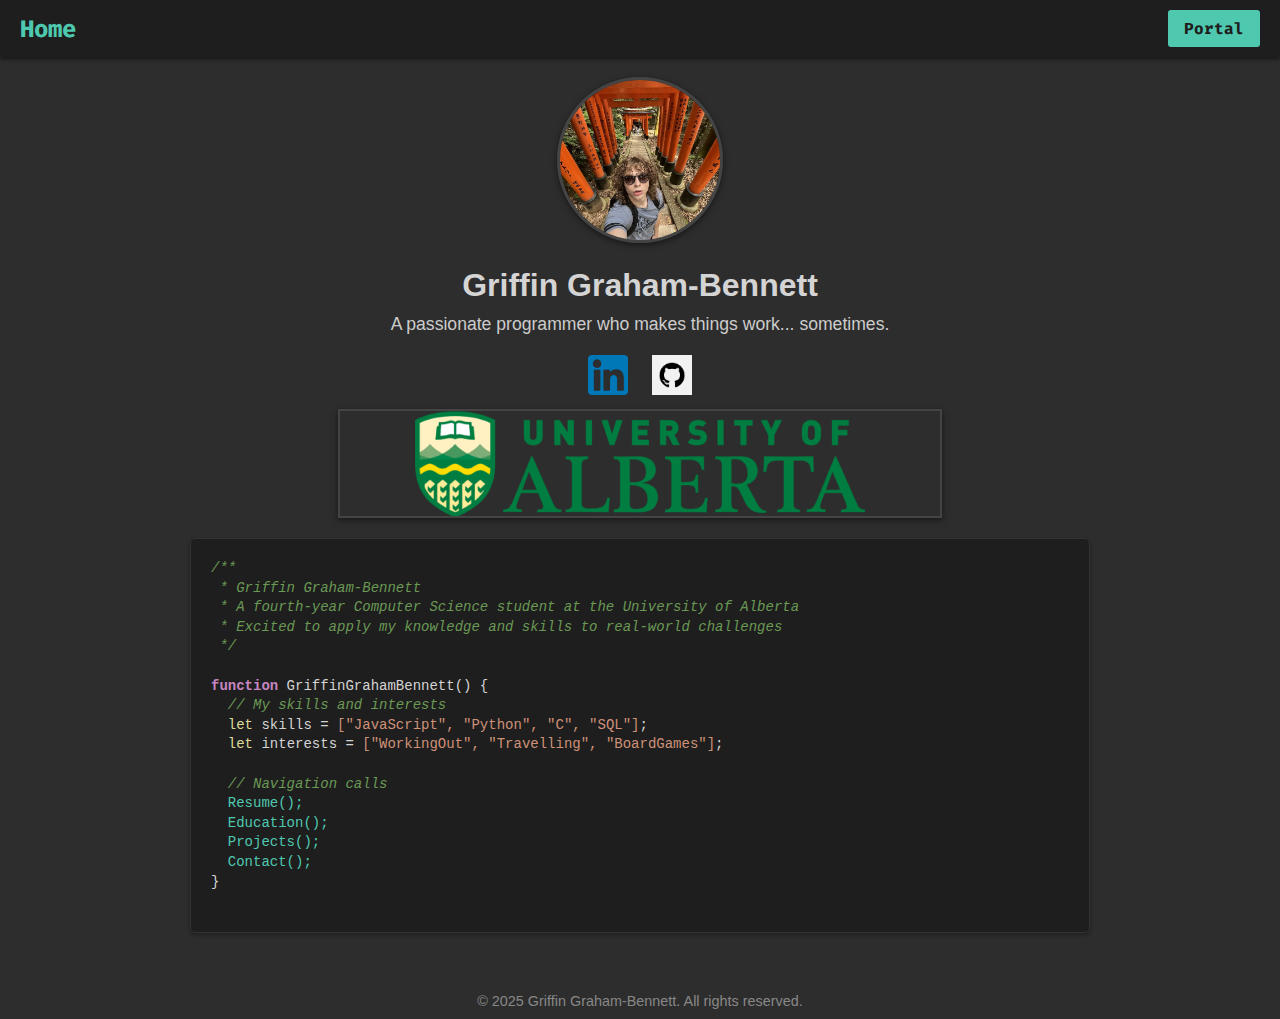
==== index.html @ 87355b48 "Update index.html" ====
<!DOCTYPE html>
<html lang="en">
<head>
  <meta charset="UTF-8" />
  <title>Griffin Graham-Bennett - Home</title>
  
  <link rel="stylesheet" href="css/styles.css">
</head>
<body>
  <!-- TOP BAR -->
  <div class="topbar">
    <h1 class="title">Home</h1>
    <div class="dropdown">
      <button class="dropbtn" onclick="toggleDropdown()">Portal</button>
      <div class="dropdown-content" id="myDropdown">
        <a href="resume.html">Resume()</a>
        <a href="education.html">Education()</a>
        <a href="projects.html">Projects()</a>
        <a href="contact.html">Contact()</a>
      </div>
    </div>
  </div>

  <div class="container">

    <img src="img/selfieLowRes.jpg" alt="Profile Picture" class="profile-pic" />

    <h1 class="name">Griffin Graham-Bennett</h1>
    <p class="intro-text">
      A passionate programmer who makes things work... sometimes.
    </p>

    <div class="social-links">
      <a href="https://www.linkedin.com/in/your-linkedin-profile" target="_blank">
        <img src="img/linkedin-icon.png" alt="LinkedIn">
      </a>
      <a href="https://github.com/griffgb" target="_blank">
        <img src="img/github-icon.png" alt="GitHub">
      </a>

      <div class="image-below">
        <img src="img/uofa.png" alt="University banner">
      </div>
    </div>

    <div class="code-block-dark">
      <pre>
<span class="comment">/**
 * Griffin Graham-Bennett
 * A fourth-year Computer Science student at the University of Alberta
 * Excited to apply my knowledge and skills to real-world challenges
 */</span>

<span class="function-name">function</span> GriffinGrahamBennett() &#123;
  <span class="comment">// My skills and interests</span>
  <span class="variable">let</span> skills = <span class="string">["JavaScript", "Python", "C", "SQL"]</span>;
  <span class="variable">let</span> interests = <span class="string">["WorkingOut", "Travelling", "BoardGames"]</span>;

  <span class="comment">// Navigation calls</span>
  <a href="resume.html" class="nav-call">Resume();</a>
  <a href="education.html" class="nav-call">Education();</a>
  <a href="projects.html" class="nav-call">Projects();</a>
  <a href="contact.html" class="nav-call">Contact();</a>
&#125;
      </pre>
    </div>
  </div>

  <footer>
    &copy; 2025 Griffin Graham-Bennett. All rights reserved.
  </footer>

  <script src="js/dropdown.js"></script>
</body>
</html>
---- css/styles.css ----
/* -----------------------
   1) BASE & FONT IMPORTS
------------------------ */
@import url('https://fonts.googleapis.com/css2?family=Fira+Code:wght@400&display=swap');

/* Dark background & light text throughout */
html, body {
  margin: 0;
  padding: 0;
  font-family: Arial, sans-serif;
  background: #2D2D2D; /* Dark background */
  color: #D4D4D4;      /* Light text color */
}

/* For easy page containers */
.container {
  max-width: 900px;
  margin: 0 auto;
  padding: 20px;
  text-align: center;
}

/* -----------------------
   2) TOP BAR / HEADER
------------------------ */
.topbar {
  display: flex;
  justify-content: space-between;
  align-items: center;
  background-color: #1E1E1E;
  padding: 10px 20px;
  box-shadow: 0 2px 4px rgba(0,0,0,0.5);
}

/* Code-like font for page titles */
.topbar .title {
  font-family: 'Fira Code', monospace; 
  font-size: 1.5em;
  color: #4EC9B0; /* highlight color */
  margin: 0;
}

/* Dropdown container */
.dropdown {
  position: relative;
  display: inline-block;
}
/* Dropdown button */
.dropbtn {
  background-color: #4EC9B0; 
  color: #1E1E1E;
  padding: 8px 16px;
  font-size: 1em;
  border: none;
  border-radius: 3px;
  cursor: pointer;
  font-weight: bold;
  font-family: 'Fira Code', monospace;
}
.dropbtn:hover {
  opacity: 0.8;
}
/* Dropdown menu itself */
.dropdown-content {
  display: none; /* hidden by default */
  position: absolute;
  right: 0;
  background-color: #1E1E1E;
  min-width: 130px;
  box-shadow: 0 2px 4px rgba(0,0,0,0.5);
  border: 1px solid #333;
  border-radius: 3px;
  z-index: 5;
}
.dropdown-content a {
  color: #4EC9B0; 
  text-decoration: none;
  display: block;
  padding: 10px;
  font-family: Consolas, "Courier New", monospace;
  font-size: 0.9em;
  border-bottom: 1px solid #333;
}
.dropdown-content a:last-child {
  border-bottom: none;
}
.dropdown-content a:hover {
  background-color: #333;
  text-decoration: underline;
}
/* Show class toggled by JS */
.show {
  display: block;
}

/* -----------------------
   3) FOOTER
------------------------ */
footer {
  text-align: center;
  color: #888;
  padding: 10px 0;
  margin-top: 30px;
  font-size: 0.9em;
}

/* -----------------------
   4) SHARED ELEMENTS / STYLES
------------------------ */
/* Profile pictures, etc. */
.profile-pic {
  width: 160px;
  height: 160px;
  border-radius: 50%;
  object-fit: cover;
  margin-bottom: 20px;
  border: 3px solid #444;
  box-shadow: 0 2px 6px rgba(0, 0, 0, 0.5);
}
h1.name {
  font-size: 2em;
  font-weight: bold;
  margin: 0;
  margin-bottom: 10px;
}
.intro-text {
  margin: 0 0 20px 0;
  font-size: 1.1em;
  color: #CCCCCC;
}

/* Social link icons */
.social-links {
  margin: 15px 0 10px 0; 
}
.social-links a {
  display: inline-block;
  margin: 0 10px;
}
.social-links a img {
  width: 40px;
  height: 40px;
  transition: opacity 0.2s;
}
.social-links a img:hover {
  opacity: 0.7;
}

/* Example banner image below icons */
.image-below {
  margin-top: 10px; 
  margin-bottom: 0; 
}
.image-below img {
  display: block;
  width: 70%;
  max-width: 600px;
  height: 105px;
  object-fit: cover;
  margin: 0 auto; 
  border: 2px solid #444;
  box-shadow: 0 2px 6px rgba(0,0,0,0.5);
}

/* -----------------------
   5) CODE BLOCK (VS CODE THEME)
------------------------ */
.code-block-dark {
  background-color: #1E1E1E; 
  color: #D4D4D4;
  text-align: left;
  padding: 20px;
  border-radius: 5px;
  font-family: Consolas, "Courier New", monospace;
  border: 1px solid #333;
  box-shadow: 0 2px 4px rgba(0, 0, 0, 0.3);
  margin-top: 20px; 
}
.code-block-dark pre {
  margin: 0;
  line-height: 1.4;
  font-size: 14px;
}
/* Syntax highlighting */
.comment {
  color: #6A9955; 
  font-style: italic;
}
.function-name {
  color: #C586C0; 
  font-weight: bold;
}
.variable {
  color: #DCDC9A; 
}
.string {
  color: #CE9178; 
}
/* Nav calls inside code snippet */
.nav-call {
  color: #4EC9B0; 
  text-decoration: none;
  font-weight: normal; 
  margin-right: 10px;
}
.nav-call:hover {
  text-decoration: underline;
}

.video-gallery {
    display: flex;               /* Enable flexbox for alignment */
    gap: 15px;                   /* Add space between videos */
    justify-content: center;     /* Center the videos */
    margin: 20px 0;              /* Add spacing around the gallery */
    flex-wrap: wrap;             /* Allow wrapping on smaller screens */
  }
  
  .video-gallery video {
    width: 45%;                  /* Each video takes up 45% of the container width */
    max-width: 400px;            /* Set a maximum width for larger screens */
    border: 2px solid #444;      /* Add a border for styling */
    border-radius: 5px;          /* Rounded corners */
    box-shadow: 0 2px 6px rgba(0, 0, 0, 0.5); /* Subtle shadow */
    background-color: #000;      /* Background color for fallback */
  }
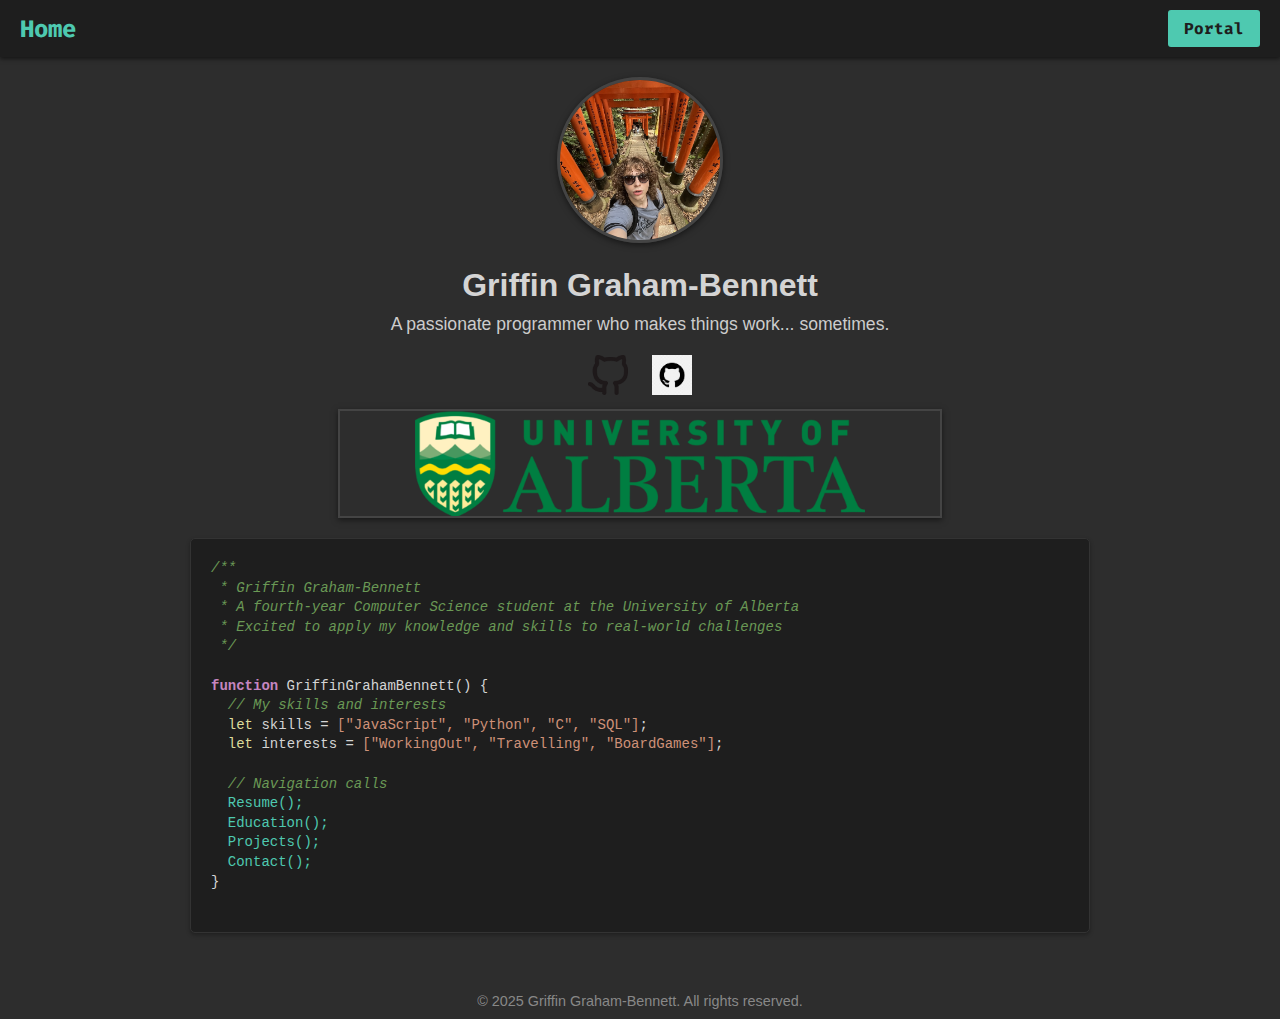
==== commit 4a5f3a6f: "sd" ====
--- a/index.html
+++ b/index.html
@@ -32,7 +32,7 @@
 
     <div class="social-links">
       <a href="https://www.linkedin.com/in/your-linkedin-profile" target="_blank">
-        <img src="img/linkedin-icon.png" alt="LinkedIn">
+        <img src="img/github-cool.png" alt="LinkedIn">
       </a>
       <a href="https://github.com/griffgb" target="_blank">
         <img src="img/github-icon.png" alt="GitHub">
--- a/css/styles.css
+++ b/css/styles.css
@@ -207,20 +207,34 @@
   text-decoration: underline;
 }
 
-.video-gallery {
-    display: flex;               /* Enable flexbox for alignment */
-    gap: 15px;                   /* Add space between videos */
-    justify-content: center;     /* Center the videos */
-    margin: 20px 0;              /* Add spacing around the gallery */
-    flex-wrap: wrap;             /* Allow wrapping on smaller screens */
-  }
-  
-  .video-gallery video {
-    width: 45%;                  /* Each video takes up 45% of the container width */
-    max-width: 400px;            /* Set a maximum width for larger screens */
-    border: 2px solid #444;      /* Add a border for styling */
-    border-radius: 5px;          /* Rounded corners */
-    box-shadow: 0 2px 6px rgba(0, 0, 0, 0.5); /* Subtle shadow */
-    background-color: #000;      /* Background color for fallback */
-  }
-  
+/* Stacked Gallery: Project #1 */
+.stacked-gallery {
+  display: flex;
+  flex-direction: column; /* Stacks elements vertically */
+  align-items: center; /* Centers the video and image */
+  gap: 20px; /* Space between video and image */
+}
+
+.stacked-gallery video,
+.stacked-gallery img {
+  width: 80%; /* Adjust width as needed */
+  max-width: 800px;
+  height: auto; /* Maintains aspect ratio */
+  border-radius: 8px; /* Optional: Rounded corners */
+  box-shadow: 0 4px 8px rgba(0, 0, 0, 0.1); /* Optional: Subtle shadow */
+}
+
+/* Side-by-Side Gallery: Project #2 */
+.side-by-side-gallery {
+  display: flex;
+  justify-content: space-between; /* Ensures even spacing between videos */
+  gap: 20px; /* Space between videos */
+}
+
+.side-by-side-gallery video {
+  width: 48%; /* Each video takes up half the container width */
+  max-width: 100%;
+  height: auto; /* Maintains aspect ratio */
+  border-radius: 8px; /* Optional: Rounded corners */
+  box-shadow: 0 4px 8px rgba(0, 0, 0, 0.1); /* Optional: Subtle shadow */
+}
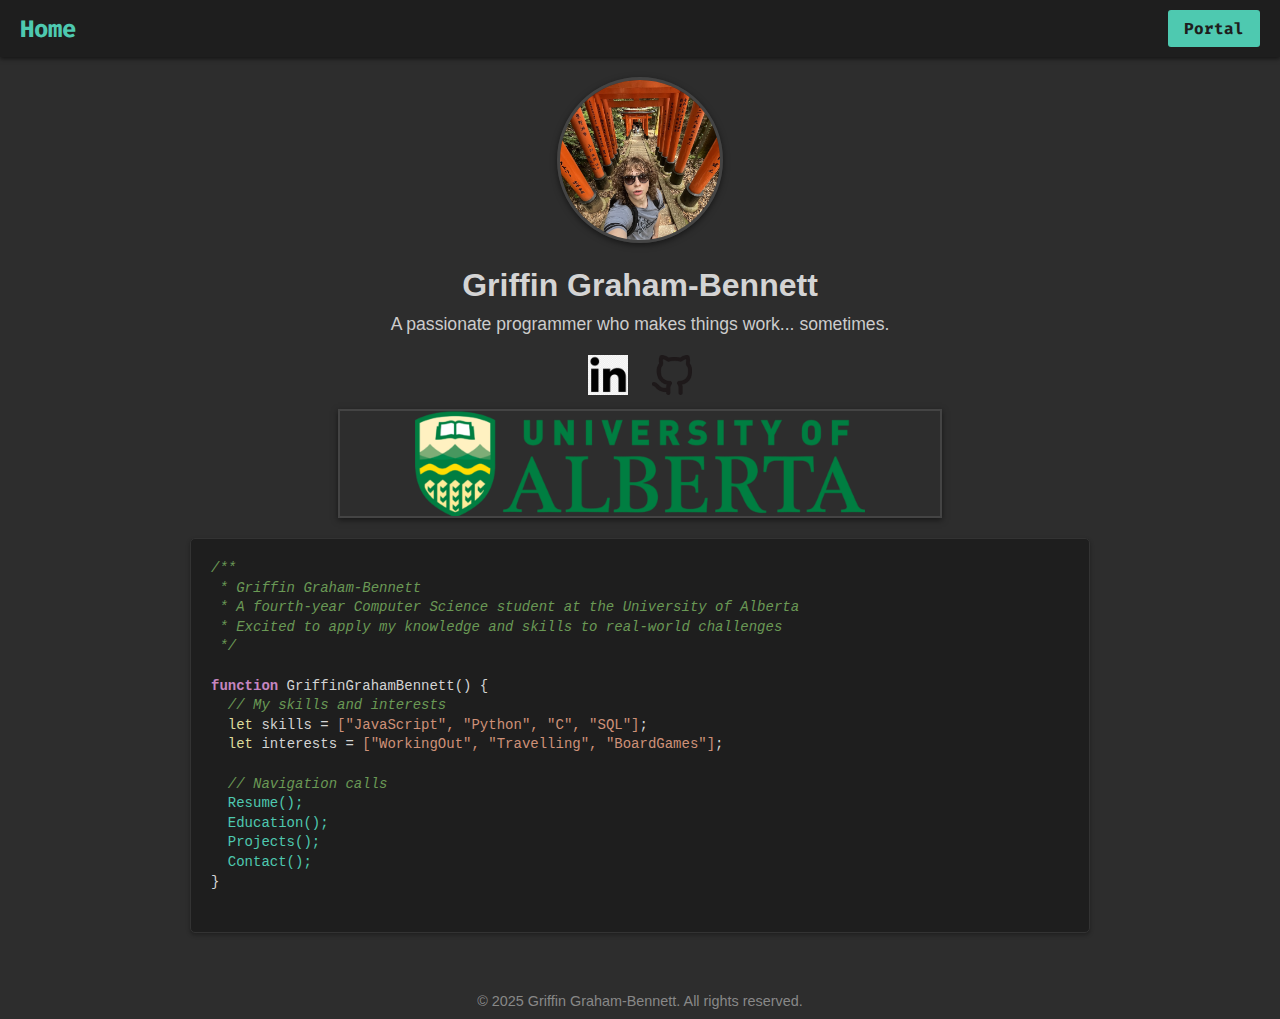
==== commit a325f9da: "idk" ====
--- a/index.html
+++ b/index.html
@@ -32,10 +32,10 @@
 
     <div class="social-links">
       <a href="https://www.linkedin.com/in/your-linkedin-profile" target="_blank">
-        <img src="img/github-cool.png" alt="LinkedIn">
+        <img src="img/linkedin-cool.png" alt="LinkedIn">
       </a>
       <a href="https://github.com/griffgb" target="_blank">
-        <img src="img/github-icon.png" alt="GitHub">
+        <img src="img/github-cool.png" alt="GitHub">
       </a>
 
       <div class="image-below">
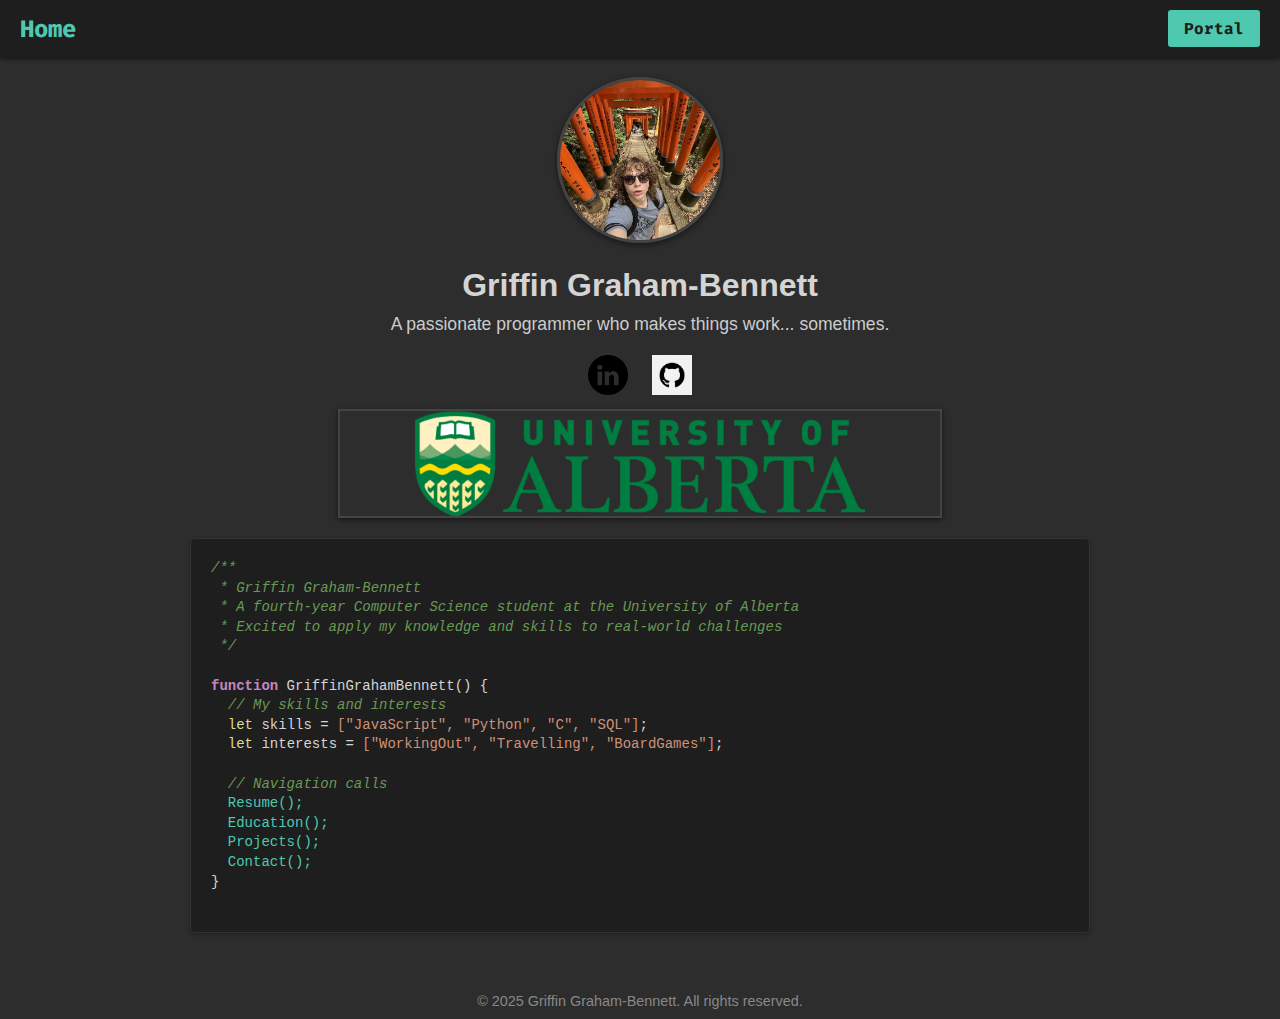
==== commit 9f233c24: "Update index.html" ====
--- a/index.html
+++ b/index.html
@@ -35,7 +35,7 @@
         <img src="img/linkedin-cool.png" alt="LinkedIn">
       </a>
       <a href="https://github.com/griffgb" target="_blank">
-        <img src="img/github-cool.png" alt="GitHub">
+        <img src="img/github-icon.png" alt="GitHub">
       </a>
 
       <div class="image-below">
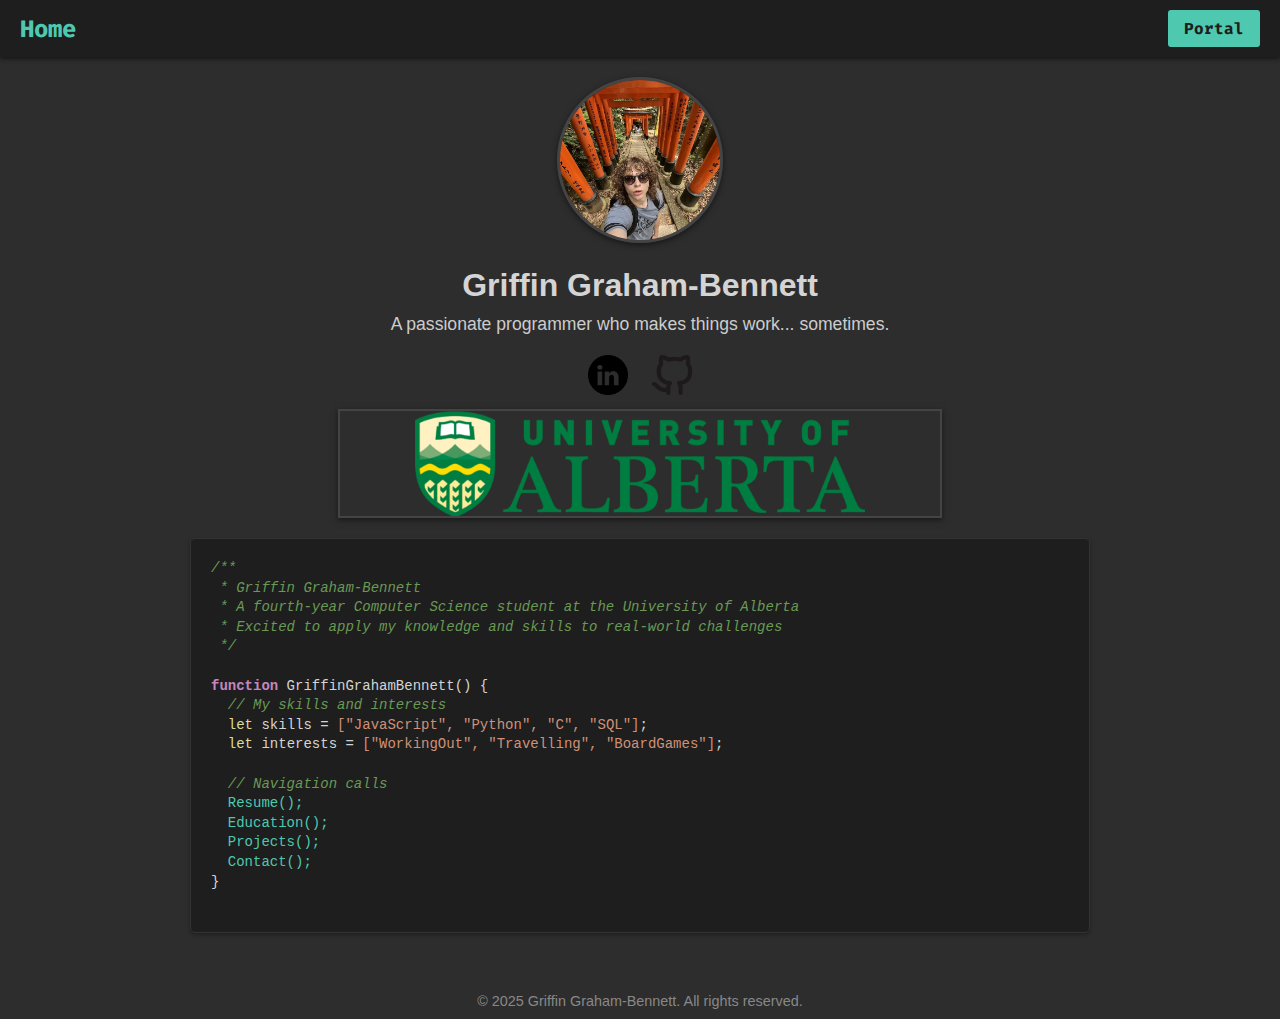
==== commit bccc715c: "syntax chnages" ====
--- a/index.html
+++ b/index.html
@@ -35,7 +35,7 @@
         <img src="img/linkedin-cool.png" alt="LinkedIn">
       </a>
       <a href="https://github.com/griffgb" target="_blank">
-        <img src="img/github-icon.png" alt="GitHub">
+        <img src="img/github-cool.png" alt="GitHub">
       </a>
 
       <div class="image-below">
--- a/css/styles.css
+++ b/css/styles.css
@@ -1,18 +1,14 @@
-/* -----------------------
-   1) BASE & FONT IMPORTS
------------------------- */
+
 @import url('https://fonts.googleapis.com/css2?family=Fira+Code:wght@400&display=swap');
 
-/* Dark background & light text throughout */
 html, body {
   margin: 0;
   padding: 0;
   font-family: Arial, sans-serif;
-  background: #2D2D2D; /* Dark background */
-  color: #D4D4D4;      /* Light text color */
-}
-
-/* For easy page containers */
+  background: #2D2D2D; 
+  color: #D4D4D4;      
+}
+
 .container {
   max-width: 900px;
   margin: 0 auto;
@@ -20,9 +16,6 @@
   text-align: center;
 }
 
-/* -----------------------
-   2) TOP BAR / HEADER
------------------------- */
 .topbar {
   display: flex;
   justify-content: space-between;
@@ -32,20 +25,19 @@
   box-shadow: 0 2px 4px rgba(0,0,0,0.5);
 }
 
-/* Code-like font for page titles */
+
 .topbar .title {
   font-family: 'Fira Code', monospace; 
   font-size: 1.5em;
-  color: #4EC9B0; /* highlight color */
-  margin: 0;
-}
-
-/* Dropdown container */
+  color: #4EC9B0; 
+  margin: 0;
+}
+
 .dropdown {
   position: relative;
   display: inline-block;
 }
-/* Dropdown button */
+
 .dropbtn {
   background-color: #4EC9B0; 
   color: #1E1E1E;
@@ -60,9 +52,9 @@
 .dropbtn:hover {
   opacity: 0.8;
 }
-/* Dropdown menu itself */
+
 .dropdown-content {
-  display: none; /* hidden by default */
+  display: none; 
   position: absolute;
   right: 0;
   background-color: #1E1E1E;
@@ -88,14 +80,11 @@
   background-color: #333;
   text-decoration: underline;
 }
-/* Show class toggled by JS */
+
 .show {
   display: block;
 }
 
-/* -----------------------
-   3) FOOTER
------------------------- */
 footer {
   text-align: center;
   color: #888;
@@ -104,10 +93,6 @@
   font-size: 0.9em;
 }
 
-/* -----------------------
-   4) SHARED ELEMENTS / STYLES
------------------------- */
-/* Profile pictures, etc. */
 .profile-pic {
   width: 160px;
   height: 160px;
@@ -129,7 +114,6 @@
   color: #CCCCCC;
 }
 
-/* Social link icons */
 .social-links {
   margin: 15px 0 10px 0; 
 }
@@ -146,7 +130,6 @@
   opacity: 0.7;
 }
 
-/* Example banner image below icons */
 .image-below {
   margin-top: 10px; 
   margin-bottom: 0; 
@@ -181,7 +164,7 @@
   line-height: 1.4;
   font-size: 14px;
 }
-/* Syntax highlighting */
+
 .comment {
   color: #6A9955; 
   font-style: italic;
@@ -196,7 +179,7 @@
 .string {
   color: #CE9178; 
 }
-/* Nav calls inside code snippet */
+
 .nav-call {
   color: #4EC9B0; 
   text-decoration: none;
@@ -207,34 +190,33 @@
   text-decoration: underline;
 }
 
-/* Stacked Gallery: Project #1 */
+
 .stacked-gallery {
   display: flex;
-  flex-direction: column; /* Stacks elements vertically */
-  align-items: center; /* Centers the video and image */
-  gap: 20px; /* Space between video and image */
+  flex-direction: column; 
+  align-items: center; 
+  gap: 20px; 
 }
 
 .stacked-gallery video,
 .stacked-gallery img {
-  width: 80%; /* Adjust width as needed */
+  width: 80%; 
   max-width: 800px;
-  height: auto; /* Maintains aspect ratio */
-  border-radius: 8px; /* Optional: Rounded corners */
-  box-shadow: 0 4px 8px rgba(0, 0, 0, 0.1); /* Optional: Subtle shadow */
-}
-
-/* Side-by-Side Gallery: Project #2 */
+  height: auto; 
+  border-radius: 8px; 
+  box-shadow: 0 4px 8px rgba(0, 0, 0, 0.1); 
+}
+
 .side-by-side-gallery {
   display: flex;
-  justify-content: space-between; /* Ensures even spacing between videos */
-  gap: 20px; /* Space between videos */
+  justify-content: space-between; 
+  gap: 20px; 
 }
 
 .side-by-side-gallery video {
-  width: 48%; /* Each video takes up half the container width */
+  width: 48%; 
   max-width: 100%;
-  height: auto; /* Maintains aspect ratio */
-  border-radius: 8px; /* Optional: Rounded corners */
-  box-shadow: 0 4px 8px rgba(0, 0, 0, 0.1); /* Optional: Subtle shadow */
-}
+  height: auto; 
+  border-radius: 8px; 
+  box-shadow: 0 4px 8px rgba(0, 0, 0, 0.1); 
+}
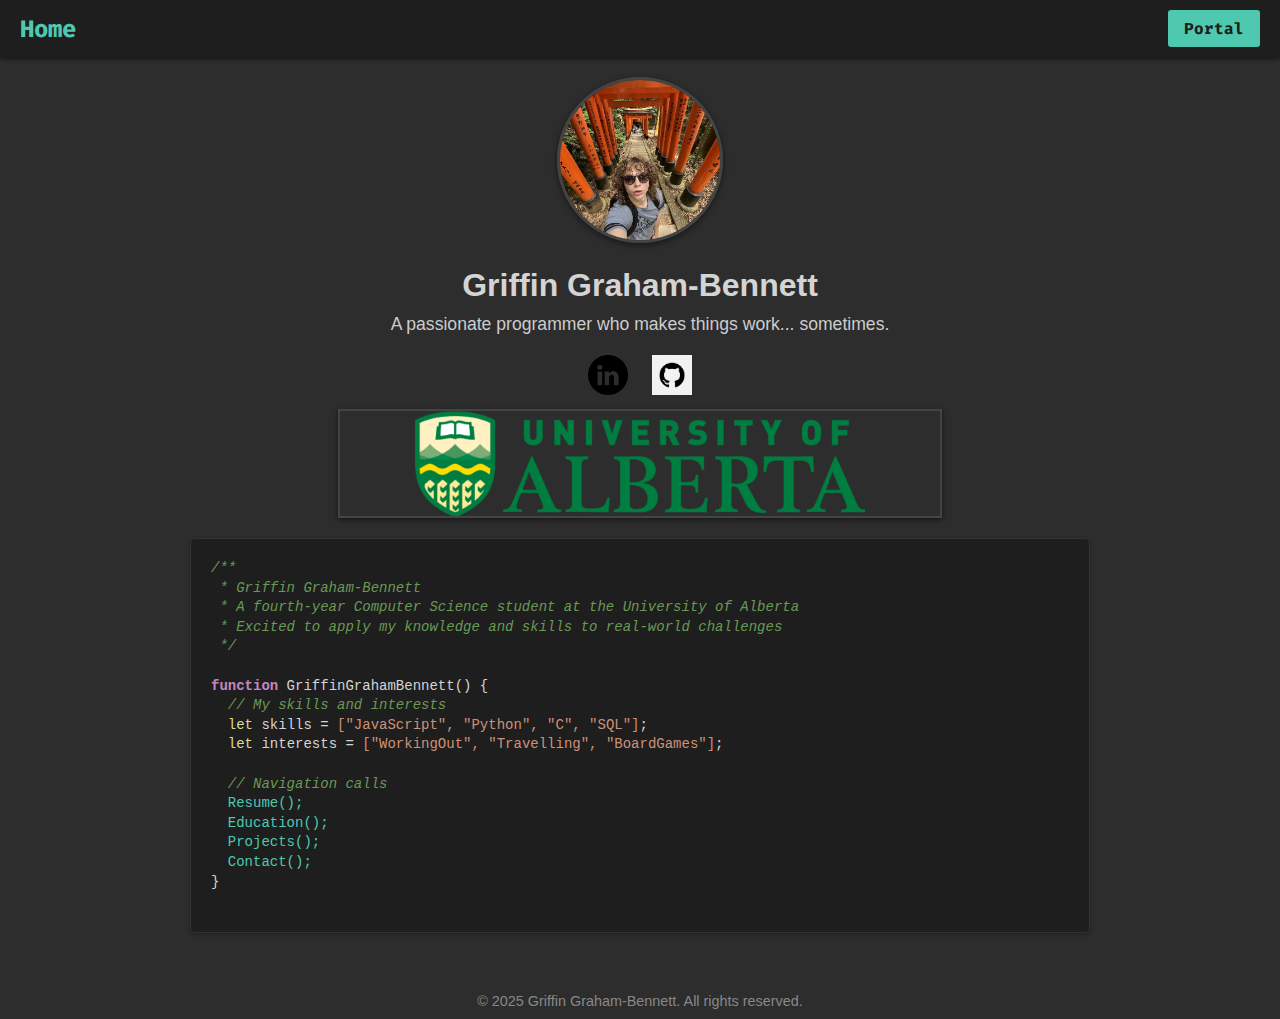
==== commit f44cf532: "Update index.html" ====
--- a/index.html
+++ b/index.html
@@ -35,7 +35,7 @@
         <img src="img/linkedin-cool.png" alt="LinkedIn">
       </a>
       <a href="https://github.com/griffgb" target="_blank">
-        <img src="img/github-cool.png" alt="GitHub">
+        <img src="img/github-icon.png" alt="GitHub">
       </a>
 
       <div class="image-below">
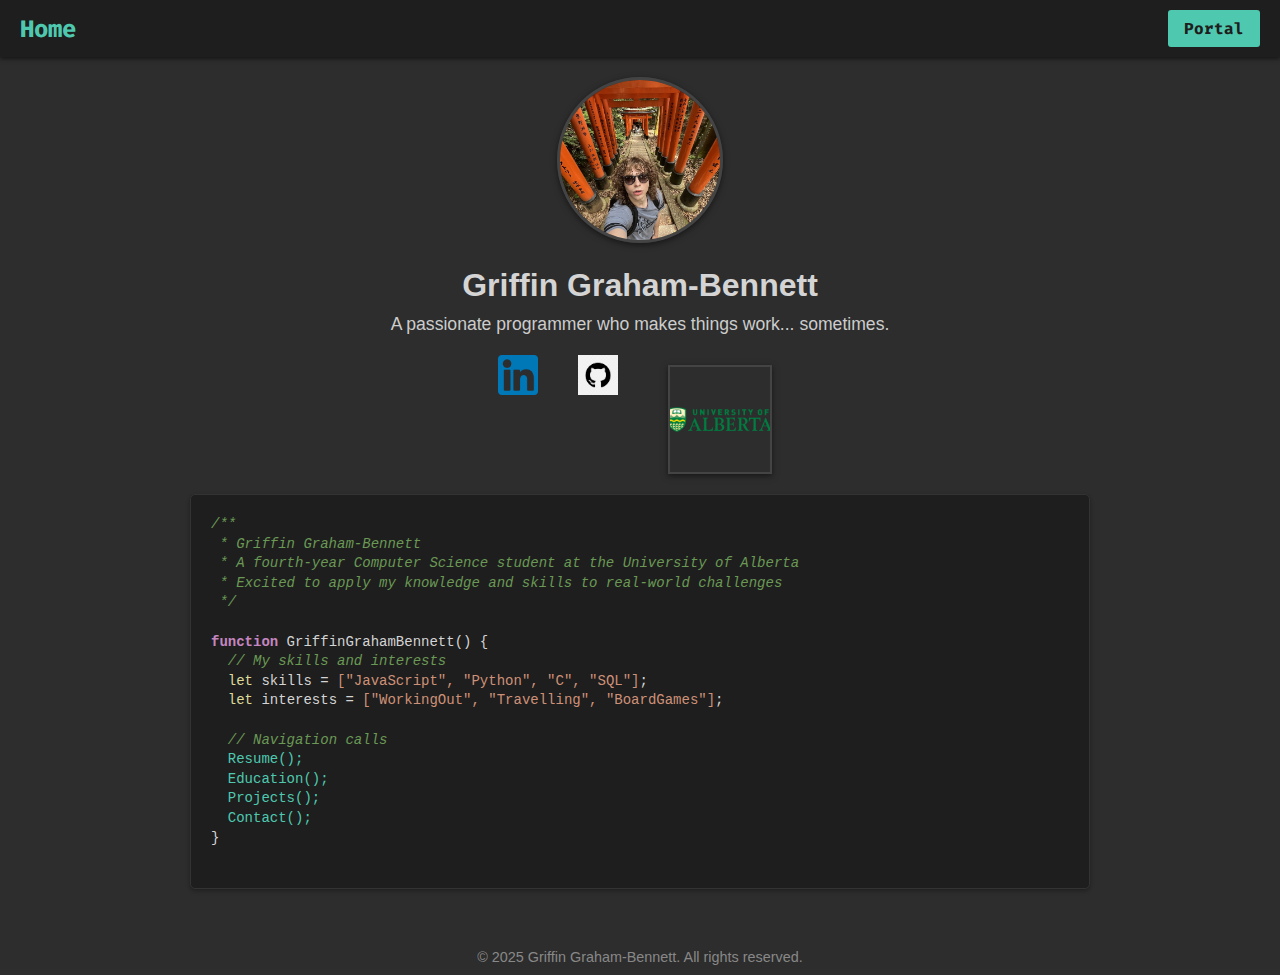
==== commit b0826ade: "circles around github and linkin" ====
--- a/index.html
+++ b/index.html
@@ -31,8 +31,8 @@
     </p>
 
     <div class="social-links">
-      <a href="https://www.linkedin.com/in/your-linkedin-profile" target="_blank">
-        <img src="img/linkedin-cool.png" alt="LinkedIn">
+      <a href="https://www.linkedin.com/in/griffin-graham-bennett-b32463346/" target="_blank">
+        <img src="img/linkedin-icon.png" alt="LinkedIn">
       </a>
       <a href="https://github.com/griffgb" target="_blank">
         <img src="img/github-icon.png" alt="GitHub">
--- a/css/styles.css
+++ b/css/styles.css
@@ -220,3 +220,23 @@
   border-radius: 8px; 
   box-shadow: 0 4px 8px rgba(0, 0, 0, 0.1); 
 }
+
+.social-links {
+  display: flex; 
+  justify-content: center; 
+  gap: 20px; 
+  margin-top: 20px; 
+}
+
+.social-links .social-icon {
+  width: 50px; 
+  height: 50px; 
+  border-radius: 50%; 
+  object-fit: cover; 
+  box-shadow: 0 4px 6px rgba(0, 0, 0, 0.1); 
+  transition: transform 0.2s ease; 
+}
+
+.social-links .social-icon:hover {
+  transform: scale(1.1); 
+}
